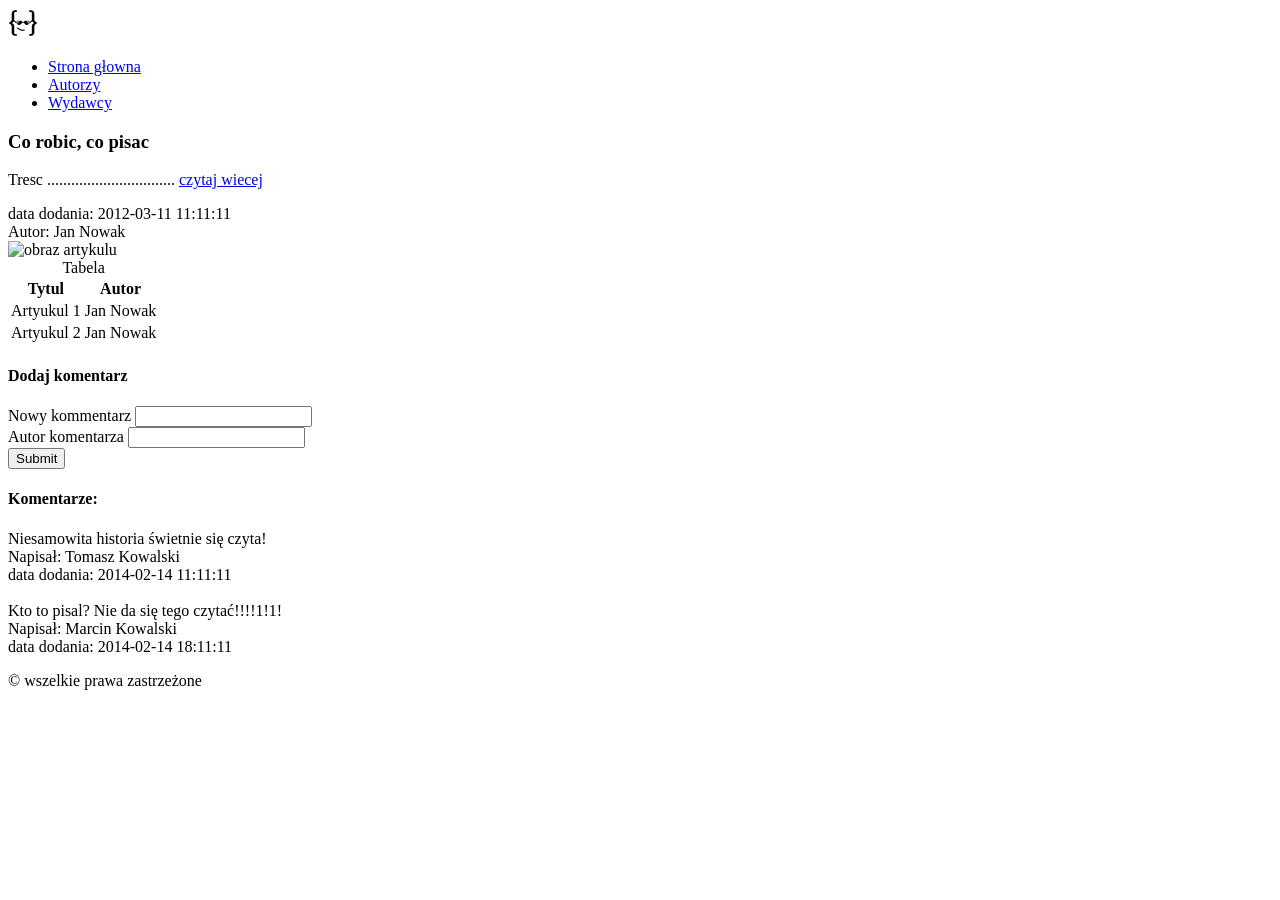
==== 01/index.html @ 9c1d3ccd "add completed tasks" ====
<!DOCTYPE html>
<html lang="pl">
<head>
    <meta charset="UTF-8">
    <meta name="viewport" content="width=device-width, initial-scale=1.0">
    <meta http-equiv="X-UA-Compatible" content="ie=edge">
    <title>devmentor.pl - Python: Podstawowy frontend - #01</title>
</head>
<body>
    <header>
        <a>
            <img src="logo-icon.png" alt="Logo strony">    
        </a>
        <nav>
            <ul>
                <li>
                    <a href="/">Strona głowna</a>
                </li>
                <li>
                    <a href="/">Autorzy</a>
                </li>
                <li>
                    <a href="/">Wydawcy</a>
                </li>
            </ul>
        </nav>
    </header>
<main>
    <article>
        <h3>Co robic, co pisac</h3>
        <p>
            Tresc ................................
            <a href="./art1.html">czytaj wiecej</a>
            <div>
                data dodania: 2012-03-11 11:11:11 
            </div>
            <div>
                Autor: Jan Nowak
            </div>
            <a>
                <img src="https://i0.wp.com/speaknskills.com/wp-content/uploads/2023/02/aricles-heading.jpg?resize=857%2C503&ssl=1" alt="obraz artykulu">
            </a>
            <table>
                <caption>Tabela</caption>
                <thead>
                    <tr>
                        <th>Tytul</th>
                        <th>Autor</th>
                    </tr>
                </thead>
                <tbody>
                    <tr>
                    <td>Artyukul 1</td>
                    <td>Jan Nowak</td>
                    </tr>
                    <tr>
                    <td>Artyukul 2</td>
                    <td>Jan Nowak</td>
                    </tr>
                </tbody>
            </table>
        </p>
        <p>
            <h4>Dodaj komentarz</h4>
            <form>
                <div>
                    <label>Nowy kommentarz
                        <input name="nowy kommentarz" />
                    </label>
                </div>
                <div>
                    <label>Autor komentarza
                        <input name="autor komentarza" />
                    </label>
                </div>
                <div>
                    <input type="submit"/>
                </div>
            </form>

            <h4>Komentarze:</h4>
            <div>
                Niesamowita historia świetnie się czyta!<br>
                Napisał: Tomasz Kowalski<br>
                data dodania: 2014-02-14 11:11:11
            </div>
            <br>    
            <div>
                Kto to pisal? Nie da się tego czytać!!!!1!1!<br>
                Napisał: Marcin Kowalski<br>
                data dodania: 2014-02-14 18:11:11
            </div>
        </p>
    </article>
    

</main>

<footer>
    <div>&copy; wszelkie prawa zastrzeżone</div>
</footer>
</body>
</html>
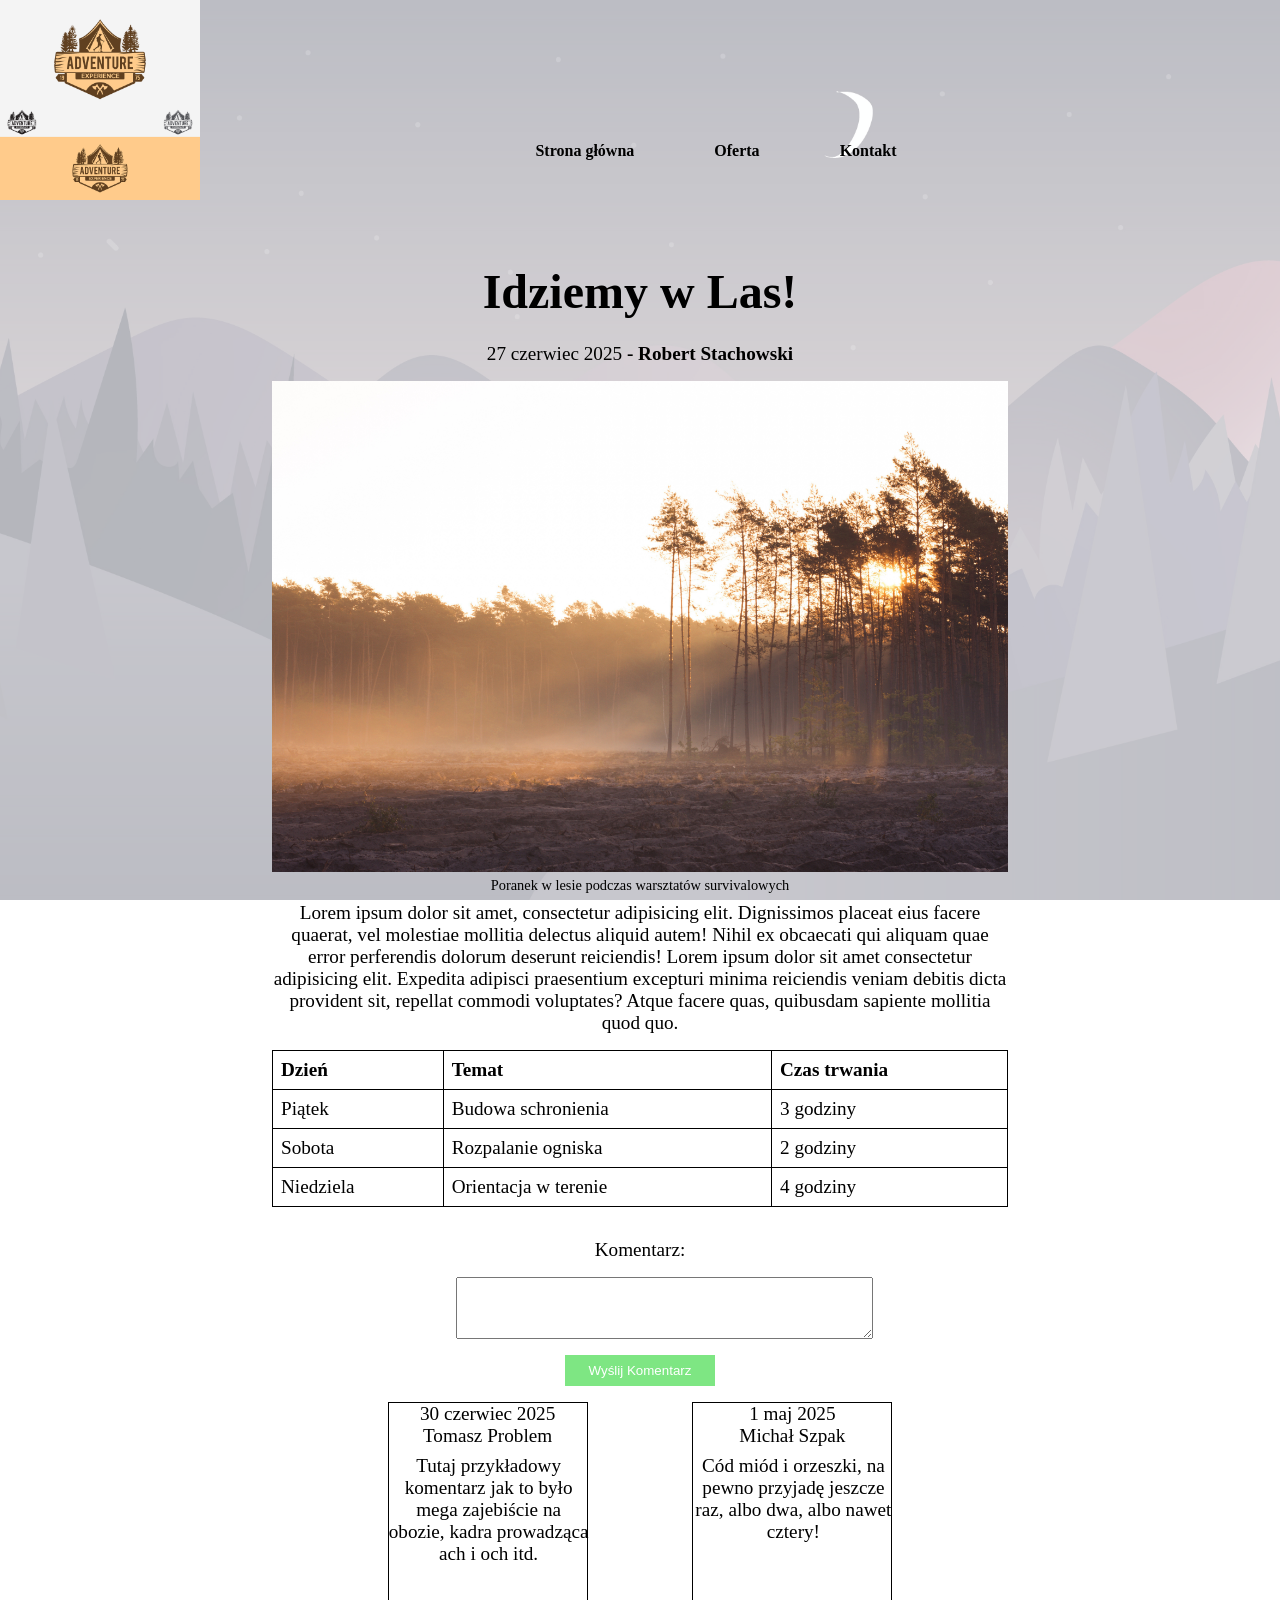
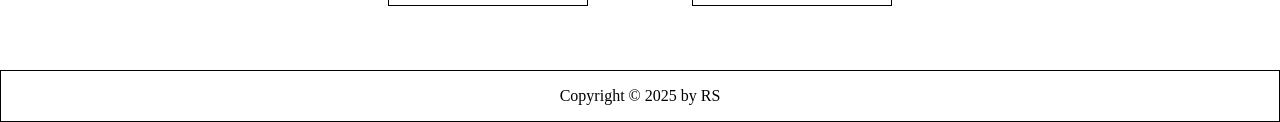
==== commit a3b8cf2a: "Merge 88c3eb294652bec2fd63bbf45eb743fe7fb41e19 into dfae3c26bb641b28bec28bd9ac70a7a73e9b30b5" ====
--- a/01/index.html
+++ b/01/index.html
@@ -1,103 +1,142 @@
 <!DOCTYPE html>
 <html lang="pl">
+
 <head>
     <meta charset="UTF-8">
     <meta name="viewport" content="width=device-width, initial-scale=1.0">
     <meta http-equiv="X-UA-Compatible" content="ie=edge">
     <title>devmentor.pl - Python: Podstawowy frontend - #01</title>
+    <meta name="description" content="Nauczyć się programowania z Mentorem!">
+    <link rel="stylesheet" href="./css/style.css">
 </head>
+
 <body>
-    <header>
-        <a>
-            <img src="logo-icon.png" alt="Logo strony">    
-        </a>
-        <nav>
-            <ul>
-                <li>
-                    <a href="/">Strona głowna</a>
-                </li>
-                <li>
-                    <a href="/">Autorzy</a>
-                </li>
-                <li>
-                    <a href="/">Wydawcy</a>
-                </li>
-            </ul>
-        </nav>
+    <div class="background"></div>
+
+    <header class="header">
+        <img src="./img/logo.png" title="Image by shazia asif from Pixabay" class="logo">
+
+        <div class="menu-wrapper">
+            <nav>
+                <ul class="menu">
+                    <li><a href="#home">Strona główna</a></li>
+                    <li>
+                        <a href="#offer">Oferta</a>
+                        <ul class="submenu">
+                            <li><a href="#Bushcraft">Oferta Bushcraftowa</a></li>
+                            <li><a href="#Survival">Oferta Survivalowa</a></li>
+                        </ul>
+                    </li>
+                    <li><a href="#contact">Kontakt</a></li>
+                </ul>
+            </nav>
+        </div>
     </header>
-<main>
-    <article>
-        <h3>Co robic, co pisac</h3>
-        <p>
-            Tresc ................................
-            <a href="./art1.html">czytaj wiecej</a>
-            <div>
-                data dodania: 2012-03-11 11:11:11 
-            </div>
-            <div>
-                Autor: Jan Nowak
-            </div>
-            <a>
-                <img src="https://i0.wp.com/speaknskills.com/wp-content/uploads/2023/02/aricles-heading.jpg?resize=857%2C503&ssl=1" alt="obraz artykulu">
-            </a>
+
+
+    <main class="content">
+        <article>
+            <h1 class="header_one">Idziemy w Las!</h1>
+            <p>
+                <time datetime="2025-06-27">27 czerwiec 2025</time>
+                <span class="author"> - Robert Stachowski</span>
+            </p>
+
+            <figure>
+                <img src="./img/article_forest.jpg" alt="Zdjęcie lasu o poranku" title="Obraz Aga Maszota z Pixabay">
+                <figcaption>Poranek w lesie podczas warsztatów survivalowych</figcaption>
+            </figure>
+
+            <p class="main_text">
+                Lorem ipsum dolor sit amet, consectetur adipisicing elit.
+                Dignissimos placeat eius facere quaerat,
+                vel molestiae mollitia delectus aliquid autem!
+                Nihil ex obcaecati qui aliquam quae error perferendis dolorum deserunt reiciendis!
+                Lorem ipsum dolor sit amet consectetur adipisicing elit.
+                Expedita adipisci praesentium excepturi minima reiciendis
+                veniam debitis dicta provident sit, repellat commodi voluptates?
+                Atque facere quas, quibusdam sapiente mollitia quod quo.
+            </p>
             <table>
-                <caption>Tabela</caption>
                 <thead>
                     <tr>
-                        <th>Tytul</th>
-                        <th>Autor</th>
+                        <th>Dzień</th>
+                        <th>Temat</th>
+                        <th>Czas trwania</th>
                     </tr>
                 </thead>
                 <tbody>
                     <tr>
-                    <td>Artyukul 1</td>
-                    <td>Jan Nowak</td>
+                        <td>Piątek</td>
+                        <td>Budowa schronienia</td>
+                        <td>3 godziny</td>
                     </tr>
                     <tr>
-                    <td>Artyukul 2</td>
-                    <td>Jan Nowak</td>
+                        <td>Sobota</td>
+                        <td>Rozpalanie ogniska</td>
+                        <td>2 godziny</td>
+                    </tr>
+                    <tr>
+                        <td>Niedziela</td>
+                        <td>Orientacja w terenie</td>
+                        <td>4 godziny</td>
                     </tr>
                 </tbody>
+
+
             </table>
-        </p>
-        <p>
-            <h4>Dodaj komentarz</h4>
-            <form>
-                <div>
-                    <label>Nowy kommentarz
-                        <input name="nowy kommentarz" />
-                    </label>
-                </div>
-                <div>
-                    <label>Autor komentarza
-                        <input name="autor komentarza" />
-                    </label>
-                </div>
-                <div>
-                    <input type="submit"/>
-                </div>
+            <form action="#">
+                <label for="comment">Komentarz:</label>
+                <textarea name="comment" id="comment" rows="4" cols="50"></textarea>
+                <!-- <button type="submit">Wyślij komentarz</button> -->
+                <input type="submit" value="Wyślij Komentarz">
             </form>
 
-            <h4>Komentarze:</h4>
-            <div>
-                Niesamowita historia świetnie się czyta!<br>
-                Napisał: Tomasz Kowalski<br>
-                data dodania: 2014-02-14 11:11:11
+
+        </article>
+
+        <article class="comments_a">
+
+            <div class="comm_div">
+                <time datetime="2025-06-30">30 czerwiec 2025</time>
+                <span class="comm_author">Tomasz Problem</span>
+                <p class="comments">
+                    Tutaj przykładowy komentarz jak to było mega zajebiście na obozie,
+                    kadra prowadząca ach i och itd.
+                </p>
             </div>
-            <br>    
-            <div>
-                Kto to pisal? Nie da się tego czytać!!!!1!1!<br>
-                Napisał: Marcin Kowalski<br>
-                data dodania: 2014-02-14 18:11:11
+
+        </article>
+
+        <article class="comments_a">
+
+            <div class="comm_div">
+                <time datetime="2025-05-01">1 maj 2025</time>
+                <span class="comm_author">Michał Szpak</span>
+
+                <p class="comments">
+                    Cód miód i orzeszki, na pewno przyjadę jeszcze raz,
+                    albo dwa, albo nawet cztery!
+                </p>
             </div>
-        </p>
-    </article>
-    
 
-</main>
+        </article>
 
-<footer>
-    <div>&copy; wszelkie prawa zastrzeżone</div>
-</footer>
+
+
+    </main>
+
+
+
+
+
+
+
+
+    <footer class="footer">
+        <div>Copyright &copy; 2025 by RS</div>
+    </footer>
+
 </body>
+
 </html>
--- a/01/css/style.css
+++ b/01/css/style.css
@@ -0,0 +1,211 @@
+* {
+  padding: 0;
+  margin: 0;
+  box-sizing: border-box;
+}
+
+.background {
+  position: fixed;
+  top: 0;
+  left: 0;
+  width: 100%;
+  height: 100%;
+  background-image: url(../img/background.jpg);
+  background-size: cover;
+  background-repeat: no-repeat;
+  background-position: center;
+  opacity: 0.3;
+  z-index: -1;
+}
+
+.content {
+  text-align: center;
+  position: relative;
+  z-index: 1;
+  padding: 2rem;
+  color: #000;
+  font-size: 1.2rem;
+  max-width: 800px;
+  margin: 2rem auto;
+}
+
+.header {
+  /*border: 1px solid black;*/
+  display: flex;
+  align-items: flex-start;
+  position: relative;
+  z-index: 2;
+  height: 200px;
+}
+
+.logo {
+  width: 200px;
+  height: auto;
+}
+
+.menu-wrapper {
+  flex: 1;
+  align-self: flex-end;
+  height: 66px;
+  display: flex;
+  justify-content: center;
+
+}
+
+.menu {
+  list-style: none;
+  display: flex;
+  padding: 0 1rem;
+  width: 100%;
+}
+
+.menu>li {
+  position: relative;
+  margin-right: 3rem;
+}
+
+.menu>li>a {
+  text-decoration: none;
+  color: #000;
+  padding: 0.5rem 1rem;
+  display: block;
+  font-weight: bold;
+}
+
+.submenu {
+  display: none;
+  position: absolute;
+  top: 100%;
+  left: 0;
+  list-style: none;
+  z-index: 10;
+  font-weight: bold;
+}
+
+.submenu a,
+.submenu a:link,
+.submenu a:visited,
+.submenu a:hover,
+.submenu a:active {
+  text-decoration: none;
+  color: #000;
+  display: block;
+
+}
+
+
+
+
+
+
+.menu li:hover>.submenu {
+  display: block;
+}
+
+.footer {
+  text-align: center;
+  border: 1px solid #000;
+  padding: 1rem;
+  margin-top: 2rem;
+}
+
+.author {
+  font-weight: bold;
+}
+
+figure img {
+  max-width: 100%;
+  height: auto;
+}
+
+figcaption {
+  font-size: 0.9rem;
+  margin-bottom: 0.5rem;
+
+}
+
+.header_one {
+  margin-bottom: 0.5rem;
+  font-size: 3rem;
+
+}
+
+table {
+  width: 100%;
+  margin: 1rem 0;
+  border-collapse: collapse;
+}
+
+td, th {
+  text-align: left;
+  padding: 0.5rem;
+  border: 1px solid #000;
+}
+
+.header_one+p {
+  padding: 1rem;
+}
+
+form {
+  padding: 1rem;
+  width: 400px;
+  margin: 0 auto;
+}
+
+form label,
+form textarea,
+form input {
+  display: block;
+  margin-bottom: 1rem;
+}
+
+form input[type="submit"] {
+  color: white;
+  border: none;
+  padding: 0.5rem;
+  cursor: pointer;
+  background-color: #7ee683;
+  margin: 0 auto;
+  width: 150px;
+}
+
+form input[type="submit"]:hover {
+  background-color: #45a049;
+
+}
+
+.comments_a {
+  display: inline-block;
+  width: 300px;
+
+  vertical-align: top;
+  text-align: center;
+
+
+}
+
+.comm_div {
+  display: inline-block;
+  width: 200px;
+  text-align: center;
+  border: 1px solid black;
+
+
+}
+
+.comm_author {
+  display: block;
+  margin-bottom: 0.5rem;
+
+
+}
+
+.comments {
+  display: block;
+  width: 200px;
+  height: 150px;
+  display: block;
+  margin: 0 auto;
+  padding-bottom: 1rem;
+  
+}
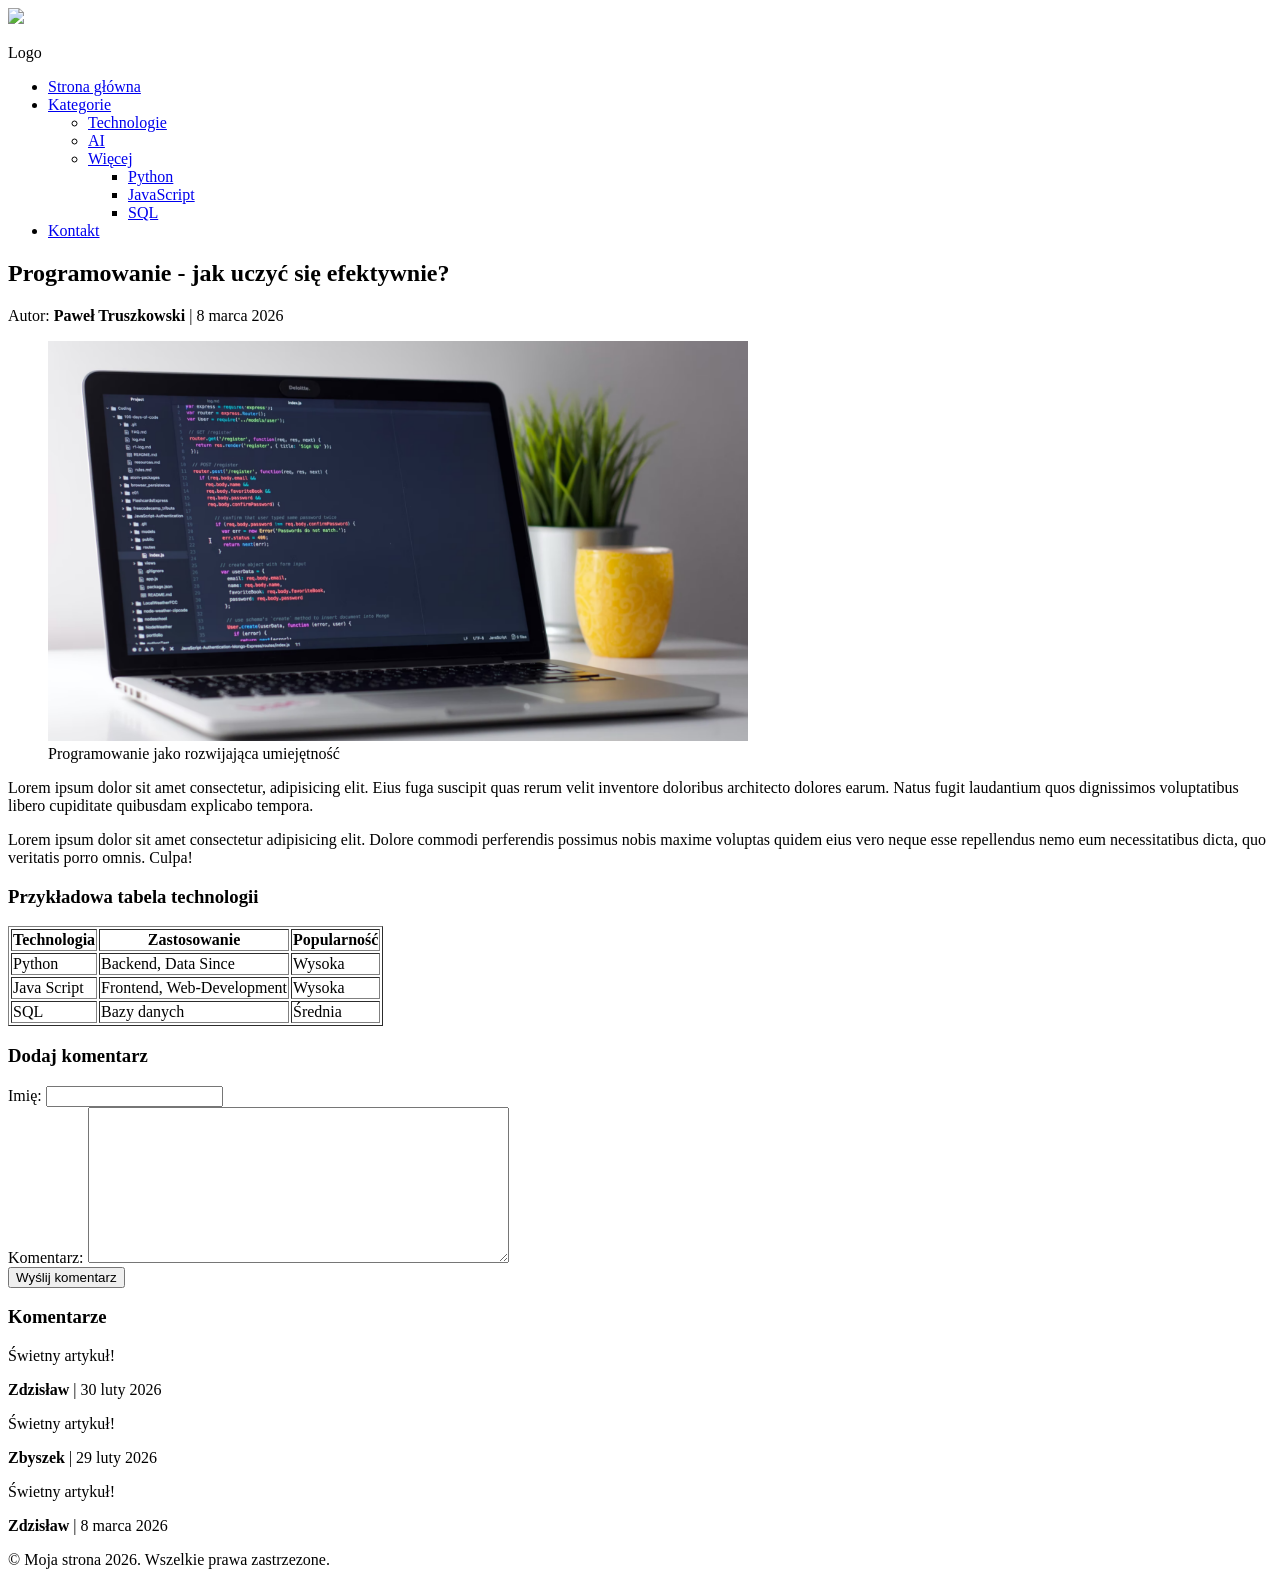
==== commit 05fa36b1: "Completed task-01" ====
--- a/01/index.html
+++ b/01/index.html
@@ -1,142 +1,130 @@
 <!DOCTYPE html>
 <html lang="pl">
-
 <head>
     <meta charset="UTF-8">
     <meta name="viewport" content="width=device-width, initial-scale=1.0">
     <meta http-equiv="X-UA-Compatible" content="ie=edge">
     <title>devmentor.pl - Python: Podstawowy frontend - #01</title>
-    <meta name="description" content="Nauczyć się programowania z Mentorem!">
-    <link rel="stylesheet" href="./css/style.css">
 </head>
+<body>
+    <header>
+        <div class="logo">
+            <img src="./logo.png">
+            <p>Logo</p>
+        </div>
+        <nav>
+            <ul>
+                <li><a href="#">Strona główna</a></li>
+                <li><a href="#">Kategorie</a>
+                    <ul>
+                        <li><a href="#">Technologie</a></li>
+                        <li><a href="#">AI</a></li>
+                        <li>
+                            <a href="#">Więcej</a>
+                            <ul>
+                                <li><a href="#">Python</a></li>
+                                <li><a href="#">JavaScript</a></li>
+                                <li><a href="#">SQL</a></li>
+                            </ul>
+                        </li>
+                    </ul>
+                </li>
+                <li><a href="#">Kontakt</a></li>
+            </ul>
+        </nav>
 
-<body>
-    <div class="background"></div>
-
-    <header class="header">
-        <img src="./img/logo.png" title="Image by shazia asif from Pixabay" class="logo">
-
-        <div class="menu-wrapper">
-            <nav>
-                <ul class="menu">
-                    <li><a href="#home">Strona główna</a></li>
-                    <li>
-                        <a href="#offer">Oferta</a>
-                        <ul class="submenu">
-                            <li><a href="#Bushcraft">Oferta Bushcraftowa</a></li>
-                            <li><a href="#Survival">Oferta Survivalowa</a></li>
-                        </ul>
-                    </li>
-                    <li><a href="#contact">Kontakt</a></li>
-                </ul>
-            </nav>
-        </div>
     </header>
-
-
-    <main class="content">
+    <main>
         <article>
-            <h1 class="header_one">Idziemy w Las!</h1>
-            <p>
-                <time datetime="2025-06-27">27 czerwiec 2025</time>
-                <span class="author"> - Robert Stachowski</span>
-            </p>
+            <header>
+                <h2>Programowanie - jak uczyć się efektywnie?</h2>
+                <p>Autor: <strong>Paweł Truszkowski</strong> | 8 marca 2026 </p>
+            </header>
 
             <figure>
-                <img src="./img/article_forest.jpg" alt="Zdjęcie lasu o poranku" title="Obraz Aga Maszota z Pixabay">
-                <figcaption>Poranek w lesie podczas warsztatów survivalowych</figcaption>
+                <img src="programowanie.png" alt="Programowanie na laptopie" style="width: 700px; height: 400px">
+                <figcaption>Programowanie jako rozwijająca umiejętność</figcaption>
             </figure>
 
-            <p class="main_text">
-                Lorem ipsum dolor sit amet, consectetur adipisicing elit.
-                Dignissimos placeat eius facere quaerat,
-                vel molestiae mollitia delectus aliquid autem!
-                Nihil ex obcaecati qui aliquam quae error perferendis dolorum deserunt reiciendis!
-                Lorem ipsum dolor sit amet consectetur adipisicing elit.
-                Expedita adipisci praesentium excepturi minima reiciendis
-                veniam debitis dicta provident sit, repellat commodi voluptates?
-                Atque facere quas, quibusdam sapiente mollitia quod quo.
-            </p>
-            <table>
-                <thead>
-                    <tr>
-                        <th>Dzień</th>
-                        <th>Temat</th>
-                        <th>Czas trwania</th>
-                    </tr>
-                </thead>
-                <tbody>
-                    <tr>
-                        <td>Piątek</td>
-                        <td>Budowa schronienia</td>
-                        <td>3 godziny</td>
-                    </tr>
-                    <tr>
-                        <td>Sobota</td>
-                        <td>Rozpalanie ogniska</td>
-                        <td>2 godziny</td>
-                    </tr>
-                    <tr>
-                        <td>Niedziela</td>
-                        <td>Orientacja w terenie</td>
-                        <td>4 godziny</td>
-                    </tr>
-                </tbody>
-
-
-            </table>
-            <form action="#">
-                <label for="comment">Komentarz:</label>
-                <textarea name="comment" id="comment" rows="4" cols="50"></textarea>
-                <!-- <button type="submit">Wyślij komentarz</button> -->
-                <input type="submit" value="Wyślij Komentarz">
-            </form>
-
-
+            <section>
+                <p>
+                    Lorem ipsum dolor sit amet consectetur, adipisicing elit. Eius fuga suscipit quas rerum velit inventore doloribus architecto dolores earum. Natus fugit laudantium quos dignissimos voluptatibus libero cupiditate quibusdam explicabo tempora.
+                </p>
+                <p>
+                    Lorem ipsum dolor sit amet consectetur adipisicing elit. Dolore commodi perferendis possimus nobis maxime voluptas quidem eius vero neque esse repellendus nemo eum necessitatibus dicta, quo veritatis porro omnis. Culpa!
+                </p>
+            </section>
+            
+            <section>
+                <h3>Przykładowa tabela technologii</h3>
+                <table border="1">
+                    <thead>
+                        <th>Technologia</th>
+                        <th>Zastosowanie</th>
+                        <th>Popularność</th>
+                    </thead>
+                    <tbody>
+                        <tr>
+                            <td>Python</td>
+                            <td>Backend, Data Since</td>
+                            <td>Wysoka</td>
+                        </tr>
+                        <tr>
+                            <td>Java Script</td>
+                            <td>Frontend, Web-Development</td>
+                            <td>Wysoka</td>
+                        </tr>
+                        <tr>
+                            <td>SQL</td>
+                            <td>Bazy danych</td>
+                            <td>Średnia</td>
+                        </tr>
+                    </tbody>
+                </table>
+            </section>
         </article>
 
-        <article class="comments_a">
+        <section id="comment-form">
+            <h3>Dodaj komentarz</h3>
+            <form>
+                <div>
+                    <label>Imię: </label>
+                    <input name="imie"/>
+                </div>
+                <div>
+                    <label>Komentarz: </label>
+                    <textarea rows="10" cols="50"></textarea>
+                </div>
+               <button type="submit">Wyślij komentarz</button>
+            </form>
+        </section>
 
-            <div class="comm_div">
-                <time datetime="2025-06-30">30 czerwiec 2025</time>
-                <span class="comm_author">Tomasz Problem</span>
-                <p class="comments">
-                    Tutaj przykładowy komentarz jak to było mega zajebiście na obozie,
-                    kadra prowadząca ach i och itd.
-                </p>
+        <section id="comments">
+            <h3>Komentarze</h3>
+            <div>
+                <p>Świetny artykuł!</p>
+                <footer>
+                    <strong>Zdzisław</strong> | 30 luty 2026
+                </footer>
             </div>
+            <div>
+                <p>Świetny artykuł!</p>
+                <footer>
+                    <strong>Zbyszek</strong> | 29 luty 2026
+                </footer>
+            </div>
+            <div>
+                <p>Świetny artykuł!</p>
+                <footer>
+                    <strong>Zdzisław</strong> | 8 marca 2026
+                </footer>
+            </div>
+        </section>
+        
+    </main>
+    <footer>
+        <p>&copy; Moja strona 2026. Wszelkie prawa zastrzezone.</p>
 
-        </article>
-
-        <article class="comments_a">
-
-            <div class="comm_div">
-                <time datetime="2025-05-01">1 maj 2025</time>
-                <span class="comm_author">Michał Szpak</span>
-
-                <p class="comments">
-                    Cód miód i orzeszki, na pewno przyjadę jeszcze raz,
-                    albo dwa, albo nawet cztery!
-                </p>
-            </div>
-
-        </article>
-
-
-
-    </main>
-
-
-
-
-
-
-
-
-    <footer class="footer">
-        <div>Copyright &copy; 2025 by RS</div>
     </footer>
-
 </body>
-
 </html>
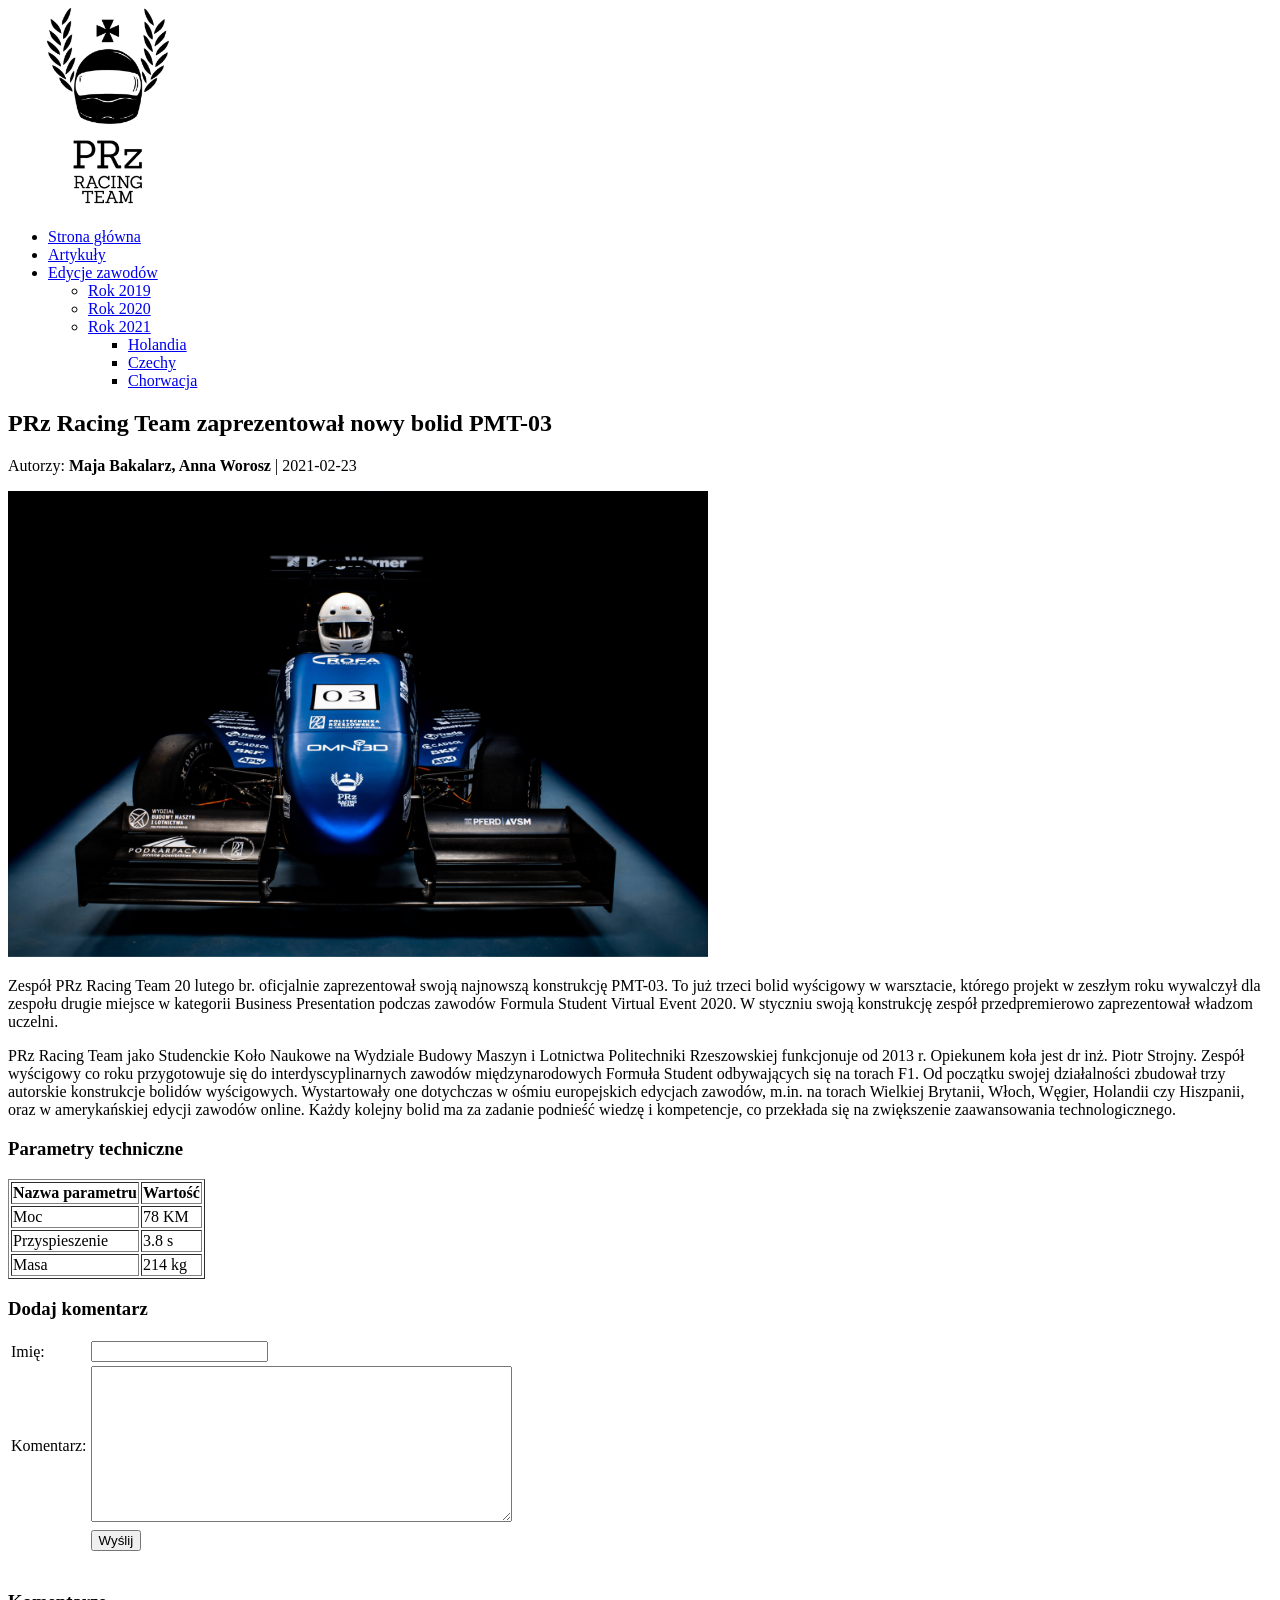
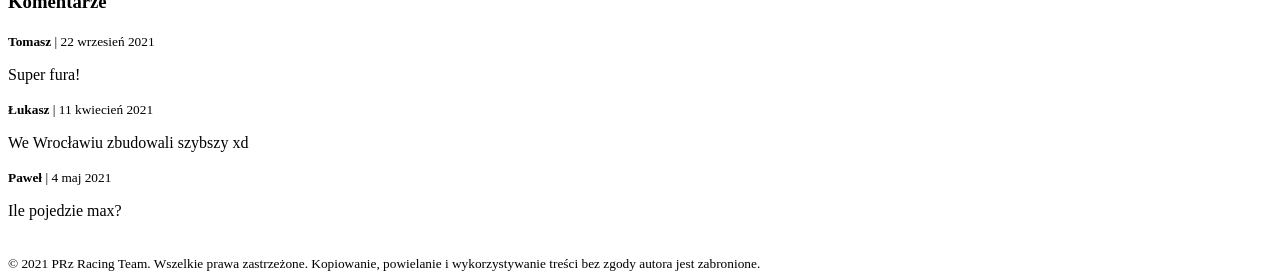
==== commit 9d9d2981: "Task 1 completed" ====
--- a/01/index.html
+++ b/01/index.html
@@ -1,130 +1,118 @@
 <!DOCTYPE html>
 <html lang="pl">
+
 <head>
     <meta charset="UTF-8">
     <meta name="viewport" content="width=device-width, initial-scale=1.0">
     <meta http-equiv="X-UA-Compatible" content="ie=edge">
     <title>devmentor.pl - Python: Podstawowy frontend - #01</title>
 </head>
+
 <body>
     <header>
-        <div class="logo">
-            <img src="./logo.png">
-            <p>Logo</p>
-        </div>
+        <img src="./logo.png" alt="logo.png" width="200">
         <nav>
             <ul>
                 <li><a href="#">Strona główna</a></li>
-                <li><a href="#">Kategorie</a>
+                <li><a href="#">Artykuły</a></li>
+                <li><a href="#">Edycje zawodów</a>
                     <ul>
-                        <li><a href="#">Technologie</a></li>
-                        <li><a href="#">AI</a></li>
-                        <li>
-                            <a href="#">Więcej</a>
+                        <li><a href="#">Rok 2019</a></li>
+                        <li><a href="#">Rok 2020</a></li>
+                        <li><a href="#">Rok 2021</a>
                             <ul>
-                                <li><a href="#">Python</a></li>
-                                <li><a href="#">JavaScript</a></li>
-                                <li><a href="#">SQL</a></li>
+                                <li><a href="#">Holandia</a></li>
+                                <li><a href="#">Czechy</a></li>
+                                <li><a href="#">Chorwacja</a></li>
                             </ul>
                         </li>
                     </ul>
                 </li>
-                <li><a href="#">Kontakt</a></li>
             </ul>
         </nav>
+    </header>
 
-    </header>
     <main>
         <article>
             <header>
-                <h2>Programowanie - jak uczyć się efektywnie?</h2>
-                <p>Autor: <strong>Paweł Truszkowski</strong> | 8 marca 2026 </p>
+                <h2>PRz Racing Team zaprezentował nowy bolid PMT-03</h2>
+                <p>Autorzy: <strong>Maja Bakalarz, Anna Worosz</strong> | 2021-02-23 </p>
             </header>
+            <img src="./pmt-03.jpg" alt="pmt-03.jpg" width="700">
+            <p>
+                Zespół PRz Racing Team 20 lutego br. oficjalnie zaprezentował swoją najnowszą konstrukcję PMT-03. To już
+                trzeci bolid wyścigowy w warsztacie, którego projekt w zeszłym roku wywalczył dla zespołu drugie miejsce
+                w kategorii Business Presentation podczas zawodów Formula Student Virtual Event 2020. W styczniu swoją
+                konstrukcję zespół przedpremierowo zaprezentował władzom uczelni.
+            </p>
+            <p>
+                PRz Racing Team jako Studenckie Koło Naukowe na Wydziale Budowy Maszyn i Lotnictwa Politechniki
+                Rzeszowskiej funkcjonuje od 2013 r. Opiekunem koła jest dr inż. Piotr Strojny. Zespół wyścigowy co roku
+                przygotowuje się do interdyscyplinarnych zawodów międzynarodowych Formuła Student odbywających się na
+                torach F1. Od początku swojej działalności zbudował trzy autorskie konstrukcje bolidów wyścigowych.
+                Wystartowały one dotychczas w ośmiu europejskich edycjach zawodów, m.in. na torach Wielkiej Brytanii,
+                Włoch, Węgier, Holandii czy Hiszpanii, oraz w amerykańskiej edycji zawodów online. Każdy kolejny bolid
+                ma za zadanie podnieść wiedzę i kompetencje, co przekłada się na zwiększenie zaawansowania
+                technologicznego.
+            </p>
+            <h3>Parametry techniczne</h3>
+            <table border="1">
+                <thead>
+                    <tr>
+                        <th>Nazwa parametru</th>
+                        <th>Wartość</th>
+                    </tr>
 
-            <figure>
-                <img src="programowanie.png" alt="Programowanie na laptopie" style="width: 700px; height: 400px">
-                <figcaption>Programowanie jako rozwijająca umiejętność</figcaption>
-            </figure>
+                </thead>
+                <tbody>
+                    <tr>
+                        <td>Moc</td>
+                        <td>78 KM</td>
+                    </tr>
+                    <tr>
+                        <td>Przyspieszenie</td>
+                        <td>3.8 s</td>
+                    </tr>
+                    <tr>
+                        <td>Masa</td>
+                        <td>214 kg</td>
+                    </tr>
+                </tbody>
+            </table>
+        </article>
+        <h3>Dodaj komentarz</h3>
+        <form>
+            <table>
+                <tr>
+                    <td><label>Imię:</label></td>
+                    <td><input name="imie"></td>
+                </tr>
+                <tr>
+                    <td><label>Komentarz:</label></td>
+                    <td><textarea rows="10" cols="50"></textarea></td>
+                </tr>
+                <tr>
+                    <td></td>
+                    <td><button type="submit">Wyślij</button></td>
+                </tr>
+            </table>
+        </form>
+        <br>
+        <h3>Komentarze</h3>
+        <small><strong>Tomasz</strong> | 22 wrzesień 2021</small>
+        <p>Super fura!</p>
+        <small><strong>Łukasz</strong> | 11 kwiecień 2021</small>
+        <p>We Wrocławiu zbudowali szybszy xd</p>
+        <small> <strong>Paweł</strong> | 4 maj 2021</small>
+        <p>Ile pojedzie max?</p>
+        <br>
+    </main>
 
-            <section>
-                <p>
-                    Lorem ipsum dolor sit amet consectetur, adipisicing elit. Eius fuga suscipit quas rerum velit inventore doloribus architecto dolores earum. Natus fugit laudantium quos dignissimos voluptatibus libero cupiditate quibusdam explicabo tempora.
-                </p>
-                <p>
-                    Lorem ipsum dolor sit amet consectetur adipisicing elit. Dolore commodi perferendis possimus nobis maxime voluptas quidem eius vero neque esse repellendus nemo eum necessitatibus dicta, quo veritatis porro omnis. Culpa!
-                </p>
-            </section>
-            
-            <section>
-                <h3>Przykładowa tabela technologii</h3>
-                <table border="1">
-                    <thead>
-                        <th>Technologia</th>
-                        <th>Zastosowanie</th>
-                        <th>Popularność</th>
-                    </thead>
-                    <tbody>
-                        <tr>
-                            <td>Python</td>
-                            <td>Backend, Data Since</td>
-                            <td>Wysoka</td>
-                        </tr>
-                        <tr>
-                            <td>Java Script</td>
-                            <td>Frontend, Web-Development</td>
-                            <td>Wysoka</td>
-                        </tr>
-                        <tr>
-                            <td>SQL</td>
-                            <td>Bazy danych</td>
-                            <td>Średnia</td>
-                        </tr>
-                    </tbody>
-                </table>
-            </section>
-        </article>
+    <footer>
+        <small>© 2021 PRz Racing Team. Wszelkie prawa zastrzeżone. Kopiowanie, powielanie i wykorzystywanie treści bez
+            zgody autora jest zabronione.</small>
+    </footer>
 
-        <section id="comment-form">
-            <h3>Dodaj komentarz</h3>
-            <form>
-                <div>
-                    <label>Imię: </label>
-                    <input name="imie"/>
-                </div>
-                <div>
-                    <label>Komentarz: </label>
-                    <textarea rows="10" cols="50"></textarea>
-                </div>
-               <button type="submit">Wyślij komentarz</button>
-            </form>
-        </section>
+</body>
 
-        <section id="comments">
-            <h3>Komentarze</h3>
-            <div>
-                <p>Świetny artykuł!</p>
-                <footer>
-                    <strong>Zdzisław</strong> | 30 luty 2026
-                </footer>
-            </div>
-            <div>
-                <p>Świetny artykuł!</p>
-                <footer>
-                    <strong>Zbyszek</strong> | 29 luty 2026
-                </footer>
-            </div>
-            <div>
-                <p>Świetny artykuł!</p>
-                <footer>
-                    <strong>Zdzisław</strong> | 8 marca 2026
-                </footer>
-            </div>
-        </section>
-        
-    </main>
-    <footer>
-        <p>&copy; Moja strona 2026. Wszelkie prawa zastrzezone.</p>
-
-    </footer>
-</body>
 </html>
